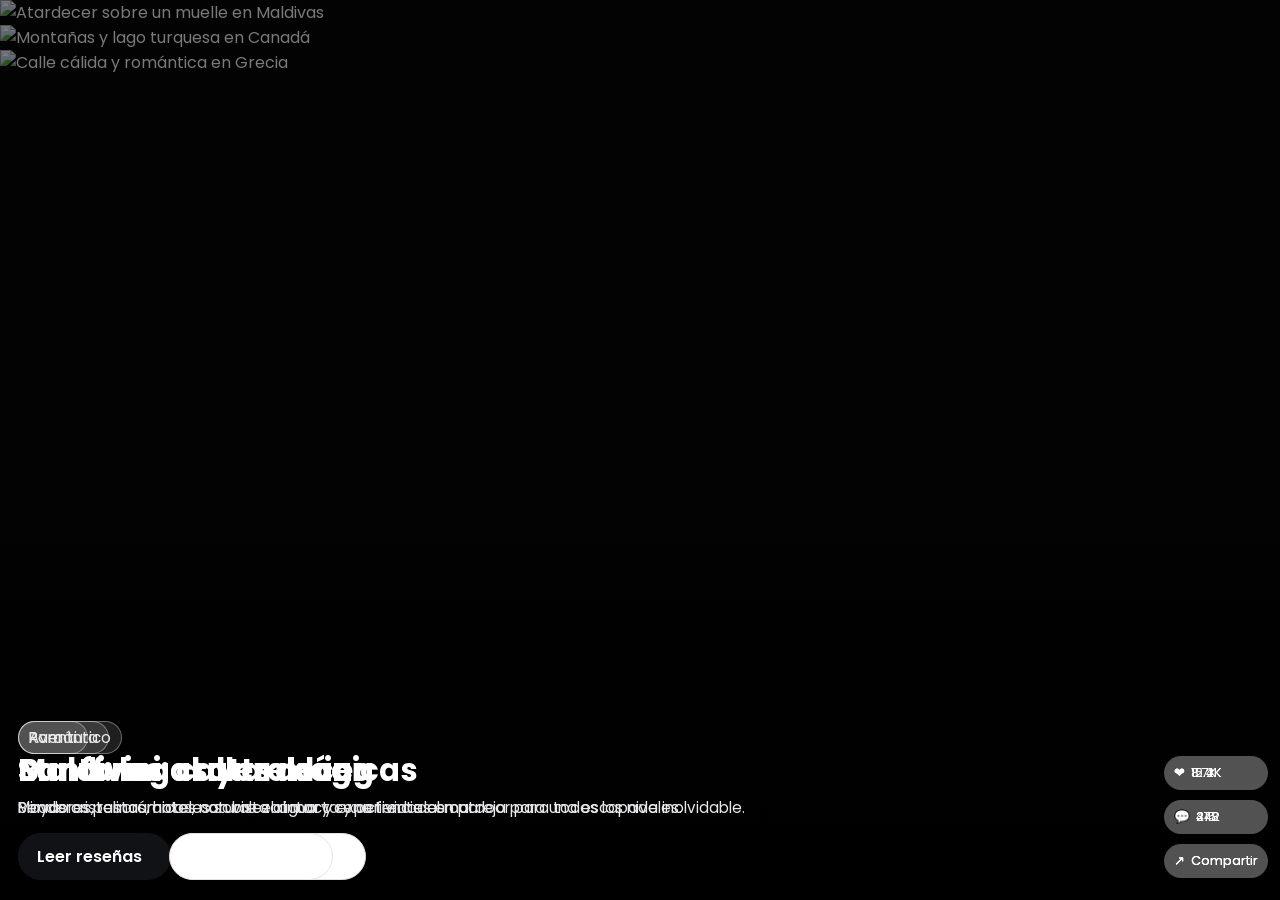
==== videos.html @ 5afa3d60 "Separar feed de videos en página tipo TikTok Co-authored-by: tomydominguez23 <tomydominguez23@users." ====
<!doctype html>
<html lang="es">
  <head>
    <meta charset="UTF-8" />
    <meta name="viewport" content="width=device-width, initial-scale=1.0" />
    <title>Plan&Go | Feed de videos</title>
    <meta
      name="description"
      content="Explora destinos en formato de video corto con el feed inmersivo de Plan&Go."
    />
    <link rel="preconnect" href="https://fonts.googleapis.com" />
    <link rel="preconnect" href="https://fonts.gstatic.com" crossorigin />
    <link
      href="https://fonts.googleapis.com/css2?family=Poppins:wght@400;500;600;700&display=swap"
      rel="stylesheet"
    />
    <link rel="stylesheet" href="./styles.css" />
  </head>
  <body class="videos-page">
    <main class="video-feed" aria-label="Feed de videos de destinos">
      <article class="video-slide">
        <img
          src="https://images.unsplash.com/photo-1476514525535-07fb3b4ae5f1?auto=format&fit=crop&w=1200&q=80"
          alt="Atardecer sobre un muelle en Maldivas"
        />
        <div class="video-gradient"></div>
        <div class="video-content">
          <p class="video-tag">Para ti</p>
          <h1>Maldivas al atardecer</h1>
          <p>Playas cristalinas, hoteles sobre el agua y cena frente al mar.</p>
          <div class="video-actions">
            <a class="btn btn-dark" href="./index.html">Volver a inicio</a>
            <a class="btn btn-light" href="#">Guardar destino</a>
          </div>
        </div>
        <aside class="video-side">
          <button type="button">❤ <span>12.4K</span></button>
          <button type="button">💬 <span>342</span></button>
          <button type="button">↗ <span>Compartir</span></button>
        </aside>
      </article>

      <article class="video-slide">
        <img
          src="https://images.unsplash.com/photo-1480497490787-505ec076689f?auto=format&fit=crop&w=1200&q=80"
          alt="Montañas y lago turquesa en Canadá"
        />
        <div class="video-gradient"></div>
        <div class="video-content">
          <p class="video-tag">Aventura</p>
          <h2>Banff: lagos y trekking</h2>
          <p>
            Senderos panorámicos, naturaleza intacta y actividades outdoor para
            todos los niveles.
          </p>
          <div class="video-actions">
            <a class="btn btn-dark" href="#">Ver itinerario</a>
            <a class="btn btn-light" href="#">Reservar actividad</a>
          </div>
        </div>
        <aside class="video-side">
          <button type="button">❤ <span>8.7K</span></button>
          <button type="button">💬 <span>215</span></button>
          <button type="button">↗ <span>Compartir</span></button>
        </aside>
      </article>

      <article class="video-slide">
        <img
          src="https://images.unsplash.com/photo-1493558103817-58b2924bce98?auto=format&fit=crop&w=1200&q=80"
          alt="Calle cálida y romántica en Grecia"
        />
        <div class="video-gradient"></div>
        <div class="video-content">
          <p class="video-tag">Romántico</p>
          <h2>Santorini: calles mágicas</h2>
          <p>
            Miradores, restaurantes con vista al mar y experiencias en pareja
            para una escapada inolvidable.
          </p>
          <div class="video-actions">
            <a class="btn btn-dark" href="#">Leer reseñas</a>
            <a class="btn btn-light" href="#">Agregar a viaje</a>
          </div>
        </div>
        <aside class="video-side">
          <button type="button">❤ <span>15.2K</span></button>
          <button type="button">💬 <span>478</span></button>
          <button type="button">↗ <span>Compartir</span></button>
        </aside>
      </article>
    </main>
    <script src="./videos.js"></script>
  </body>
</html>
---- styles.css ----
:root {
  --bg: #f5f2ef;
  --surface: #ffffff;
  --text: #1f1f1f;
  --muted: #66616a;
  --dark: #111216;
  --accent: #c48f6a;
  --line: #e9e2dc;
  --shadow: 0 14px 34px rgba(18, 17, 19, 0.08);
}

* {
  box-sizing: border-box;
}

html,
body {
  margin: 0;
  padding: 0;
  font-family: "Poppins", sans-serif;
  background: var(--bg);
  color: var(--text);
}

img {
  max-width: 100%;
  display: block;
}

a {
  color: inherit;
  text-decoration: none;
}

.container {
  width: min(1120px, 92%);
  margin: 0 auto;
}

.topbar {
  position: sticky;
  top: 0;
  z-index: 15;
  background: rgba(245, 242, 239, 0.88);
  backdrop-filter: blur(8px);
  border-bottom: 1px solid var(--line);
}

.topbar-content {
  min-height: 72px;
  display: flex;
  align-items: center;
  justify-content: space-between;
  gap: 20px;
}

.brand {
  font-weight: 700;
  display: flex;
  align-items: center;
  gap: 8px;
  font-size: 1.1rem;
}

.brand-mark {
  color: var(--accent);
}

.nav {
  display: flex;
  align-items: center;
  gap: 18px;
  font-size: 0.94rem;
  color: var(--muted);
}

.btn {
  display: inline-flex;
  align-items: center;
  justify-content: center;
  border-radius: 999px;
  padding: 10px 18px;
  border: 1px solid transparent;
  font-weight: 600;
  cursor: pointer;
  transition: all 0.2s ease;
}

.btn-dark {
  background: var(--dark);
  color: #fff;
}

.btn-dark:hover {
  opacity: 0.92;
}

.btn-light {
  background: #fff;
  border-color: var(--line);
}

.btn-light:hover,
.btn-outline:hover {
  background: #f2ece7;
}

.btn-outline {
  border-color: var(--dark);
}

.btn.full {
  width: 100%;
}

.hero {
  padding: 56px 0 36px;
}

.hero-grid {
  display: grid;
  grid-template-columns: 1.1fr 0.9fr;
  gap: 28px;
  align-items: start;
}

.hero-copy h1 {
  font-size: clamp(2rem, 4vw, 3.3rem);
  line-height: 1.08;
  margin: 10px 0 14px;
}

.hero-copy h1 span {
  color: var(--accent);
}

.eyebrow {
  margin: 0;
  color: var(--muted);
  font-size: 0.83rem;
  letter-spacing: 0.13em;
}

.lead {
  color: #4e4b52;
  max-width: 62ch;
}

.hero-actions {
  margin-top: 22px;
  display: flex;
  flex-wrap: wrap;
  gap: 12px;
}

.planner-card {
  background: var(--surface);
  border: 1px solid var(--line);
  border-radius: 22px;
  padding: 22px;
  box-shadow: var(--shadow);
}

.planner-card h2 {
  margin: 0 0 5px;
}

.planner-card p {
  margin: 0 0 18px;
  color: var(--muted);
}

.planner-form {
  display: flex;
  flex-direction: column;
  gap: 12px;
}

.planner-form label {
  display: flex;
  flex-direction: column;
  gap: 6px;
  font-size: 0.88rem;
  color: #4f4b53;
}

.planner-form input {
  background: #fbf9f7;
  border: 1px solid var(--line);
  border-radius: 12px;
  padding: 12px;
  font-family: inherit;
}

.planner-form .row {
  display: grid;
  grid-template-columns: 1fr 1fr;
  gap: 10px;
}

section {
  padding: 44px 0;
}

.section-head {
  margin-bottom: 18px;
}

.section-head h2 {
  margin: 0 0 8px;
  font-size: clamp(1.4rem, 2.2vw, 2rem);
}

.section-head p {
  margin: 0;
  color: var(--muted);
}

.section-head-inline {
  display: flex;
  align-items: baseline;
  justify-content: space-between;
  gap: 10px;
}

.section-head-inline a {
  color: var(--muted);
  font-size: 0.9rem;
}

.chips {
  display: flex;
  flex-wrap: wrap;
  gap: 10px;
  margin-bottom: 18px;
}

.chip {
  border: 1px solid var(--line);
  background: #fff;
  border-radius: 999px;
  padding: 8px 14px;
  font-family: inherit;
  cursor: pointer;
  color: #5a5660;
}

.chip.active {
  background: var(--dark);
  border-color: var(--dark);
  color: #fff;
}

.destination-grid {
  display: grid;
  grid-template-columns: repeat(4, 1fr);
  gap: 12px;
}

.destination-card {
  position: relative;
  border-radius: 16px;
  overflow: hidden;
  min-height: 220px;
  box-shadow: var(--shadow);
}

.destination-card img {
  width: 100%;
  height: 100%;
  object-fit: cover;
}

.destination-card .overlay {
  position: absolute;
  inset: auto 0 0;
  padding: 12px;
  background: linear-gradient(to top, rgba(0, 0, 0, 0.68), transparent);
  color: #fff;
}

.destination-card h3,
.destination-card p {
  margin: 0;
}

.destination-card p {
  font-size: 0.87rem;
}

.popular-grid {
  display: grid;
  grid-template-columns: repeat(4, 1fr);
  gap: 12px;
}

.popular-card {
  position: relative;
  border-radius: 16px;
  overflow: hidden;
  min-height: 260px;
  box-shadow: var(--shadow);
}

.popular-card img {
  width: 100%;
  height: 100%;
  object-fit: cover;
}

.popular-card .overlay {
  position: absolute;
  inset: auto 0 0;
  padding: 12px;
  background: linear-gradient(to top, rgba(0, 0, 0, 0.72), transparent);
  color: #fff;
}

.popular-card .overlay span {
  display: inline-flex;
  border: 1px solid rgba(255, 255, 255, 0.45);
  border-radius: 999px;
  padding: 2px 8px;
  font-size: 0.72rem;
  margin-bottom: 6px;
}

.popular-card h3,
.popular-card p {
  margin: 0;
}

.popular-card p {
  font-size: 0.84rem;
  color: #e9e8ee;
}

.video-hub {
  padding-top: 18px;
}

.video-hub-preview {
  margin-top: 14px;
  display: grid;
  grid-template-columns: repeat(2, minmax(0, 1fr));
  gap: 14px;
}

.phone-mock {
  background: #121216;
  border-radius: 26px;
  overflow: hidden;
  padding: 10px;
  color: #fff;
  box-shadow: 0 20px 32px rgba(0, 0, 0, 0.2);
}

.phone-mock img {
  border-radius: 18px;
  aspect-ratio: 9 / 16;
  object-fit: cover;
  width: 100%;
}

.phone-meta {
  padding: 12px 8px 6px;
}

.phone-meta h3 {
  margin: 0 0 4px;
  font-size: 1rem;
}

.phone-meta p {
  margin: 0;
  color: #d6d6dd;
  font-size: 0.84rem;
}

.reels-link {
  padding-top: 16px;
}

.reels-link-card {
  background: linear-gradient(130deg, #121216 0%, #2b2433 50%, #654435 100%);
  border-radius: 22px;
  color: #fff;
  padding: clamp(18px, 4vw, 34px);
  display: grid;
  grid-template-columns: 1.2fr 0.8fr;
  gap: 18px;
  align-items: center;
}

.reels-link-copy h2 {
  margin: 0 0 8px;
  font-size: clamp(1.4rem, 2.3vw, 2rem);
}

.reels-link-copy p {
  margin: 0;
  color: #ddd7e4;
}

.reels-link-preview {
  border-radius: 18px;
  overflow: hidden;
  min-height: 260px;
  position: relative;
  box-shadow: 0 16px 30px rgba(0, 0, 0, 0.24);
}

.reels-link-preview img {
  width: 100%;
  height: 100%;
  object-fit: cover;
}

.reels-link-preview p {
  position: absolute;
  inset: auto 0 0;
  margin: 0;
  padding: 10px;
  background: linear-gradient(to top, rgba(0, 0, 0, 0.75), transparent);
  font-size: 0.84rem;
}

.features {
  background: #ebe2dc;
  border-block: 1px solid #ddd2ca;
}

.feature-grid {
  display: grid;
  grid-template-columns: repeat(4, 1fr);
  gap: 12px;
}

.feature-grid article {
  background: rgba(255, 255, 255, 0.82);
  border: 1px solid #e1d4ca;
  border-radius: 14px;
  padding: 16px;
}

.feature-grid h3 {
  margin-top: 0;
}

.feature-grid p {
  margin-bottom: 0;
  color: #5e5660;
}

.planner {
  display: grid;
  gap: 14px;
  grid-template-columns: 1.2fr 0.8fr;
}

.itinerary-card,
.benefits-card {
  background: #fff;
  border: 1px solid var(--line);
  border-radius: 18px;
  box-shadow: var(--shadow);
  padding: 18px;
}

.itinerary-card header h2 {
  margin: 0 0 2px;
}

.itinerary-card header p {
  margin: 0;
  color: var(--muted);
  font-size: 0.9rem;
}

.tabs {
  display: flex;
  gap: 8px;
  margin: 14px 0;
}

.tab {
  border: 1px solid var(--line);
  background: #fff;
  border-radius: 10px;
  padding: 8px 12px;
  font-family: inherit;
  cursor: pointer;
}

.tab.active {
  background: var(--dark);
  color: #fff;
  border-color: var(--dark);
}

.itinerary-list {
  list-style: none;
  padding: 0;
  margin: 0;
  display: grid;
  gap: 8px;
}

.itinerary-list li {
  border: 1px solid var(--line);
  border-radius: 12px;
  padding: 10px 12px;
  display: flex;
  justify-content: space-between;
  gap: 8px;
}

.itinerary-list small {
  color: #5f5963;
}

.benefits-card h3 {
  margin-top: 0;
}

.benefits-card ul {
  margin: 0;
  padding-left: 18px;
  color: #534d58;
}

.benefits-card li + li {
  margin-top: 10px;
}

.reviews-grid {
  display: grid;
  grid-template-columns: repeat(3, 1fr);
  gap: 12px;
}

.report {
  padding-top: 24px;
}

.report-grid {
  display: grid;
  grid-template-columns: repeat(2, 1fr);
  gap: 12px;
}

.report-grid article {
  background: #fff;
  border: 1px solid var(--line);
  border-radius: 14px;
  padding: 16px;
}

.report-grid h3 {
  margin-top: 0;
  margin-bottom: 8px;
}

.report-grid p,
.report-grid ul {
  margin: 0;
  color: #4e4752;
}

.report-grid ul {
  padding-left: 18px;
}

.report-grid li + li {
  margin-top: 8px;
}

.reviews-grid blockquote {
  margin: 0;
  background: #fff;
  border: 1px solid var(--line);
  border-radius: 14px;
  padding: 14px;
  color: #413d44;
}

.reviews-grid cite {
  margin-top: 10px;
  display: block;
  color: #766f79;
  font-style: normal;
}

.cta {
  padding-top: 16px;
}

.cta-box {
  background: #111216;
  color: #fff;
  border-radius: 22px;
  padding: clamp(22px, 4vw, 42px);
}

.cta-box p {
  color: #d3d4db;
}

.footer {
  padding: 24px 0 96px;
  color: #6f6871;
  text-align: center;
}

.mobile-nav {
  position: fixed;
  left: 50%;
  transform: translateX(-50%);
  bottom: 14px;
  z-index: 18;
  background: #fff;
  border: 1px solid var(--line);
  border-radius: 999px;
  box-shadow: var(--shadow);
  display: none;
  align-items: center;
  gap: 4px;
  padding: 6px;
}

.mobile-nav a {
  padding: 8px 10px;
  border-radius: 999px;
  color: #56505a;
  font-size: 0.8rem;
}

.mobile-nav .mobile-nav-main {
  width: 44px;
  height: 44px;
  display: inline-flex;
  align-items: center;
  justify-content: center;
  border-radius: 50%;
  background: var(--dark);
  color: #fff;
  font-size: 1.4rem;
  line-height: 1;
}

.videos-page {
  background: #060606;
  color: #fff;
}

.video-feed {
  height: 100vh;
  overflow-y: auto;
  scroll-snap-type: y mandatory;
}

.video-item {
  height: 100vh;
  width: min(540px, 100%);
  margin-inline: auto;
  position: relative;
  overflow: hidden;
  scroll-snap-align: start;
  border-left: 1px solid rgba(255, 255, 255, 0.08);
  border-right: 1px solid rgba(255, 255, 255, 0.08);
  transform: scale(0.985);
  transition: transform 0.24s ease;
}

.video-item.is-active {
  transform: scale(1);
}

.video-item img {
  width: 100%;
  height: 100%;
  object-fit: cover;
}

.video-gradient {
  position: absolute;
  inset: 0;
  background: linear-gradient(
    to top,
    rgba(0, 0, 0, 0.86) 6%,
    rgba(0, 0, 0, 0.22) 42%,
    rgba(0, 0, 0, 0.22) 100%
  );
}

.video-content {
  position: absolute;
  left: 18px;
  right: 86px;
  bottom: 20px;
  z-index: 2;
}

.video-tag {
  display: inline-flex;
  margin: 0 0 8px;
  background: rgba(255, 255, 255, 0.12);
  border: 1px solid rgba(255, 255, 255, 0.35);
  border-radius: 999px;
  padding: 4px 10px;
  font-size: 0.76rem;
}

.video-content h1,
.video-content h2 {
  margin: 0 0 8px;
  font-size: clamp(1.35rem, 2.4vw, 2rem);
  line-height: 1.1;
}

.video-content p {
  margin: 0;
  color: #e8e8eb;
  font-size: 0.95rem;
}

.video-actions {
  margin-top: 14px;
  display: flex;
  flex-wrap: wrap;
  gap: 8px;
}

.video-side {
  position: absolute;
  right: 12px;
  bottom: 22px;
  z-index: 2;
  display: grid;
  gap: 10px;
}

.video-side button {
  border: 0;
  border-radius: 999px;
  background: rgba(255, 255, 255, 0.12);
  color: #fff;
  padding: 8px 10px;
  font-family: inherit;
  font-size: 0.8rem;
  display: flex;
  align-items: center;
  gap: 6px;
}

@media (max-width: 980px) {
  .nav {
    display: none;
  }

  .hero-grid,
  .planner {
    grid-template-columns: 1fr;
  }

  .destination-grid {
    grid-template-columns: repeat(2, 1fr);
  }

  .popular-grid {
    grid-template-columns: repeat(2, 1fr);
  }

  .video-hub-preview,
  .reels-link-card {
    grid-template-columns: 1fr;
  }

  .feature-grid,
  .reviews-grid {
    grid-template-columns: repeat(2, 1fr);
  }
}

@media (max-width: 640px) {
  .topbar-content {
    min-height: 64px;
  }

  .topbar .btn-outline {
    display: none;
  }

  .hero {
    padding-top: 22px;
  }

  .planner-form .row,
  .feature-grid,
  .reviews-grid,
  .report-grid,
  .destination-grid,
  .popular-grid,
  .video-hub-preview {
    grid-template-columns: 1fr;
  }

  .mobile-nav {
    display: flex;
  }

  .video-content {
    right: 16px;
    bottom: 18px;
  }

  .video-side {
    right: 10px;
    top: 20px;
    bottom: auto;
  }

  .video-side button span {
    display: none;
  }

  .chips {
    overflow-x: auto;
    flex-wrap: nowrap;
    padding-bottom: 4px;
  }
}
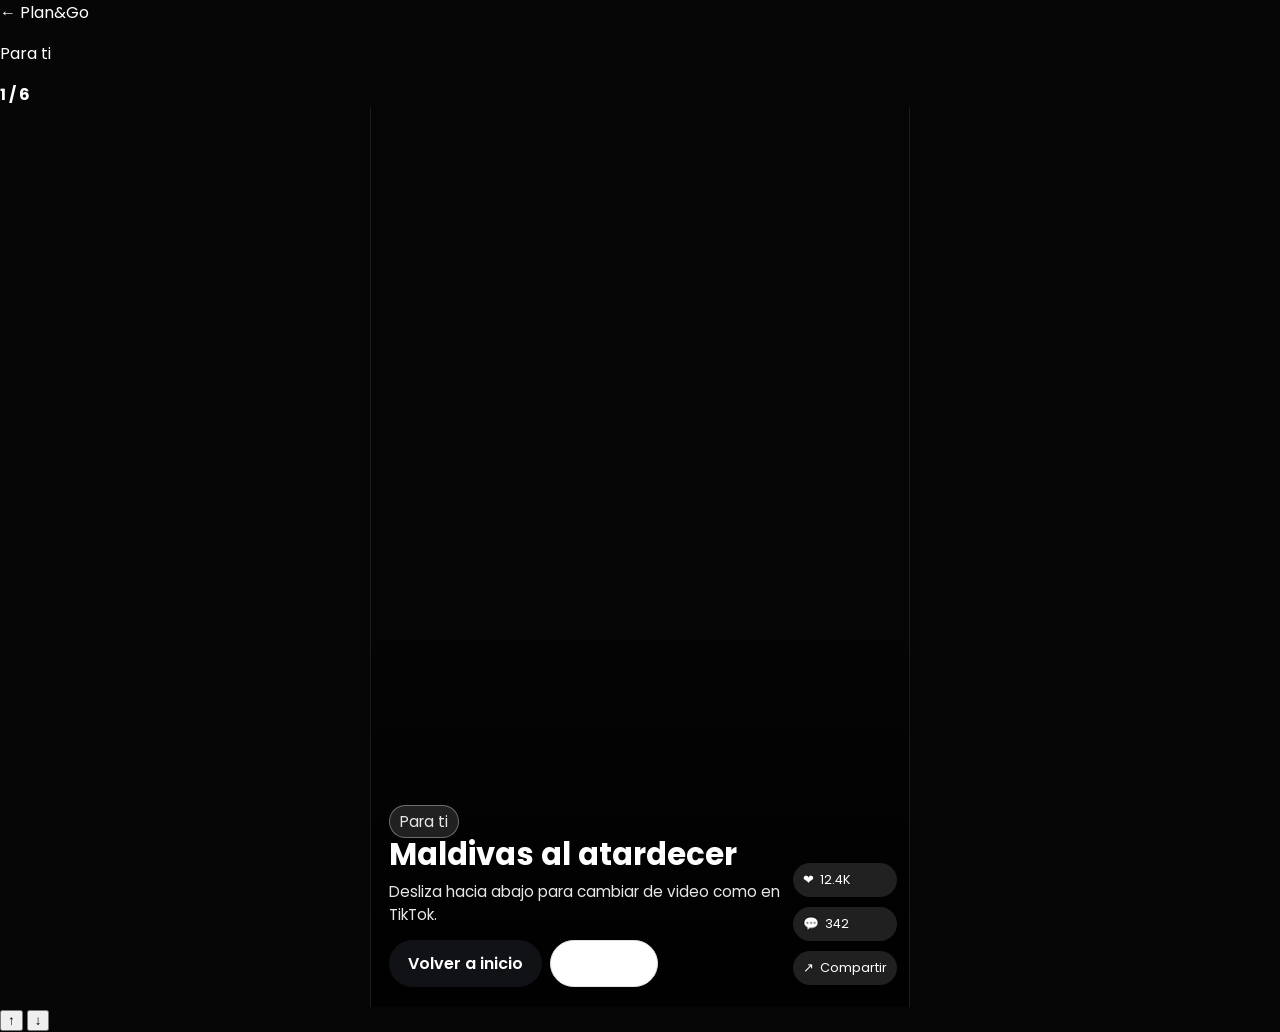
==== commit 12de52d4: "Mejorar feed de videos con scroll tipo TikTok Co-authored-by: tomydominguez23 <tomydominguez23@users" ====
--- a/videos.html
+++ b/videos.html
@@ -17,20 +17,34 @@
     <link rel="stylesheet" href="./styles.css" />
   </head>
   <body class="videos-page">
-    <main class="video-feed" aria-label="Feed de videos de destinos">
-      <article class="video-slide">
-        <img
-          src="https://images.unsplash.com/photo-1476514525535-07fb3b4ae5f1?auto=format&fit=crop&w=1200&q=80"
-          alt="Atardecer sobre un muelle en Maldivas"
-        />
+    <header class="feed-topbar">
+      <a href="./index.html" class="feed-back">← Plan&Go</a>
+      <div class="feed-title">
+        <p>Para ti</p>
+        <strong id="feedCounter">1 / 6</strong>
+      </div>
+    </header>
+
+    <main class="video-feed" id="videoFeed" aria-label="Feed de videos de destinos">
+      <article class="video-item is-active">
+        <video
+          class="video-player"
+          muted
+          loop
+          playsinline
+          preload="metadata"
+          poster="https://images.unsplash.com/photo-1476514525535-07fb3b4ae5f1?auto=format&fit=crop&w=1200&q=80"
+        >
+          <source src="https://interactive-examples.mdn.mozilla.net/media/cc0-videos/flower.mp4" type="video/mp4" />
+        </video>
         <div class="video-gradient"></div>
         <div class="video-content">
           <p class="video-tag">Para ti</p>
           <h1>Maldivas al atardecer</h1>
-          <p>Playas cristalinas, hoteles sobre el agua y cena frente al mar.</p>
+          <p>Desliza hacia abajo para cambiar de video como en TikTok.</p>
           <div class="video-actions">
             <a class="btn btn-dark" href="./index.html">Volver a inicio</a>
-            <a class="btn btn-light" href="#">Guardar destino</a>
+            <a class="btn btn-light" href="#">Guardar</a>
           </div>
         </div>
         <aside class="video-side">
@@ -40,22 +54,25 @@
         </aside>
       </article>
 
-      <article class="video-slide">
-        <img
-          src="https://images.unsplash.com/photo-1480497490787-505ec076689f?auto=format&fit=crop&w=1200&q=80"
-          alt="Montañas y lago turquesa en Canadá"
-        />
+      <article class="video-item">
+        <video
+          class="video-player"
+          muted
+          loop
+          playsinline
+          preload="metadata"
+          poster="https://images.unsplash.com/photo-1480497490787-505ec076689f?auto=format&fit=crop&w=1200&q=80"
+        >
+          <source src="https://www.w3schools.com/html/mov_bbb.mp4" type="video/mp4" />
+        </video>
         <div class="video-gradient"></div>
         <div class="video-content">
           <p class="video-tag">Aventura</p>
-          <h2>Banff: lagos y trekking</h2>
-          <p>
-            Senderos panorámicos, naturaleza intacta y actividades outdoor para
-            todos los niveles.
-          </p>
+          <h2>Lagos turquesa y trekking</h2>
+          <p>Explora rutas de montaña y guarda el plan del día en un toque.</p>
           <div class="video-actions">
             <a class="btn btn-dark" href="#">Ver itinerario</a>
-            <a class="btn btn-light" href="#">Reservar actividad</a>
+            <a class="btn btn-light" href="#">Reservar</a>
           </div>
         </div>
         <aside class="video-side">
@@ -65,22 +82,25 @@
         </aside>
       </article>
 
-      <article class="video-slide">
-        <img
-          src="https://images.unsplash.com/photo-1493558103817-58b2924bce98?auto=format&fit=crop&w=1200&q=80"
-          alt="Calle cálida y romántica en Grecia"
-        />
+      <article class="video-item">
+        <video
+          class="video-player"
+          muted
+          loop
+          playsinline
+          preload="metadata"
+          poster="https://images.unsplash.com/photo-1493558103817-58b2924bce98?auto=format&fit=crop&w=1200&q=80"
+        >
+          <source src="https://samplelib.com/lib/preview/mp4/sample-5s.mp4" type="video/mp4" />
+        </video>
         <div class="video-gradient"></div>
         <div class="video-content">
           <p class="video-tag">Romántico</p>
-          <h2>Santorini: calles mágicas</h2>
-          <p>
-            Miradores, restaurantes con vista al mar y experiencias en pareja
-            para una escapada inolvidable.
-          </p>
+          <h2>Calles mágicas en Santorini</h2>
+          <p>Videos reales, reseñas y reservas directas en la misma pantalla.</p>
           <div class="video-actions">
             <a class="btn btn-dark" href="#">Leer reseñas</a>
-            <a class="btn btn-light" href="#">Agregar a viaje</a>
+            <a class="btn btn-light" href="#">Agregar</a>
           </div>
         </div>
         <aside class="video-side">
@@ -89,7 +109,98 @@
           <button type="button">↗ <span>Compartir</span></button>
         </aside>
       </article>
+
+      <article class="video-item">
+        <video
+          class="video-player"
+          muted
+          loop
+          playsinline
+          preload="metadata"
+          poster="https://images.unsplash.com/photo-1500835556837-99ac94a94552?auto=format&fit=crop&w=1200&q=80"
+        >
+          <source src="https://interactive-examples.mdn.mozilla.net/media/cc0-videos/bee.mp4" type="video/mp4" />
+        </video>
+        <div class="video-gradient"></div>
+        <div class="video-content">
+          <p class="video-tag">Naturaleza</p>
+          <h2>Safari y vida silvestre</h2>
+          <p>Descubre experiencias eco y añade actividades sustentables.</p>
+          <div class="video-actions">
+            <a class="btn btn-dark" href="#">Más info</a>
+            <a class="btn btn-light" href="#">Guardar</a>
+          </div>
+        </div>
+        <aside class="video-side">
+          <button type="button">❤ <span>9.9K</span></button>
+          <button type="button">💬 <span>301</span></button>
+          <button type="button">↗ <span>Compartir</span></button>
+        </aside>
+      </article>
+
+      <article class="video-item">
+        <video
+          class="video-player"
+          muted
+          loop
+          playsinline
+          preload="metadata"
+          poster="https://images.unsplash.com/photo-1469854523086-cc02fe5d8800?auto=format&fit=crop&w=1200&q=80"
+        >
+          <source src="https://samplelib.com/lib/preview/mp4/sample-10s.mp4" type="video/mp4" />
+        </video>
+        <div class="video-gradient"></div>
+        <div class="video-content">
+          <p class="video-tag">Roadtrip</p>
+          <h2>Ruta panorámica por la costa</h2>
+          <p>Cambia entre videos con swipe, rueda del mouse o teclas ↑ ↓.</p>
+          <div class="video-actions">
+            <a class="btn btn-dark" href="#">Crear ruta</a>
+            <a class="btn btn-light" href="#">Compartir</a>
+          </div>
+        </div>
+        <aside class="video-side">
+          <button type="button">❤ <span>11.3K</span></button>
+          <button type="button">💬 <span>268</span></button>
+          <button type="button">↗ <span>Compartir</span></button>
+        </aside>
+      </article>
+
+      <article class="video-item">
+        <video
+          class="video-player"
+          muted
+          loop
+          playsinline
+          preload="metadata"
+          poster="https://images.unsplash.com/photo-1530789253388-582c481c54b0?auto=format&fit=crop&w=1200&q=80"
+        >
+          <source src="https://interactive-examples.mdn.mozilla.net/media/cc0-videos/flower.webm" type="video/webm" />
+          <source src="https://interactive-examples.mdn.mozilla.net/media/cc0-videos/flower.mp4" type="video/mp4" />
+        </video>
+        <div class="video-gradient"></div>
+        <div class="video-content">
+          <p class="video-tag">Relax</p>
+          <h2>Wellness entre montañas</h2>
+          <p>Final del feed. Vuelve arriba con el botón o desliza hacia arriba.</p>
+          <div class="video-actions">
+            <a class="btn btn-dark" href="#">Plan de bienestar</a>
+            <a class="btn btn-light" href="./index.html">Inicio</a>
+          </div>
+        </div>
+        <aside class="video-side">
+          <button type="button">❤ <span>6.4K</span></button>
+          <button type="button">💬 <span>139</span></button>
+          <button type="button">↗ <span>Compartir</span></button>
+        </aside>
+      </article>
     </main>
+
+    <div class="feed-nav" aria-label="Controles de navegación del feed">
+      <button type="button" data-feed-nav="prev" aria-label="Video anterior">↑</button>
+      <button type="button" data-feed-nav="next" aria-label="Siguiente video">↓</button>
+    </div>
+
     <script src="./videos.js"></script>
   </body>
 </html>
--- a/styles.css
+++ b/styles.css
@@ -657,6 +657,7 @@
   height: 100vh;
   overflow-y: auto;
   scroll-snap-type: y mandatory;
+  scroll-behavior: smooth;
 }
 
 .video-item {
@@ -753,6 +754,52 @@
   gap: 6px;
 }
 
+.video-nav {
+  position: fixed;
+  right: 20px;
+  top: 50%;
+  transform: translateY(-50%);
+  z-index: 3;
+  display: grid;
+  gap: 10px;
+}
+
+.video-nav button {
+  width: 42px;
+  height: 42px;
+  border-radius: 50%;
+  border: 1px solid rgba(255, 255, 255, 0.36);
+  background: rgba(14, 14, 16, 0.64);
+  color: #fff;
+  font-size: 1rem;
+  cursor: pointer;
+}
+
+.video-progress {
+  position: fixed;
+  left: 16px;
+  top: 50%;
+  transform: translateY(-50%);
+  z-index: 3;
+  display: grid;
+  gap: 8px;
+}
+
+.video-progress button {
+  width: 10px;
+  height: 10px;
+  border-radius: 50%;
+  border: 1px solid rgba(255, 255, 255, 0.55);
+  background: rgba(255, 255, 255, 0.28);
+  cursor: pointer;
+  padding: 0;
+}
+
+.video-progress button.is-active {
+  background: #fff;
+  transform: scale(1.15);
+}
+
 @media (max-width: 980px) {
   .nav {
     display: none;
@@ -824,6 +871,21 @@
     display: none;
   }
 
+  .video-nav {
+    right: 10px;
+    top: auto;
+    bottom: 18px;
+    transform: none;
+    grid-auto-flow: column;
+  }
+
+  .video-progress {
+    left: 50%;
+    top: 12px;
+    transform: translateX(-50%);
+    grid-auto-flow: column;
+  }
+
   .chips {
     overflow-x: auto;
     flex-wrap: nowrap;
